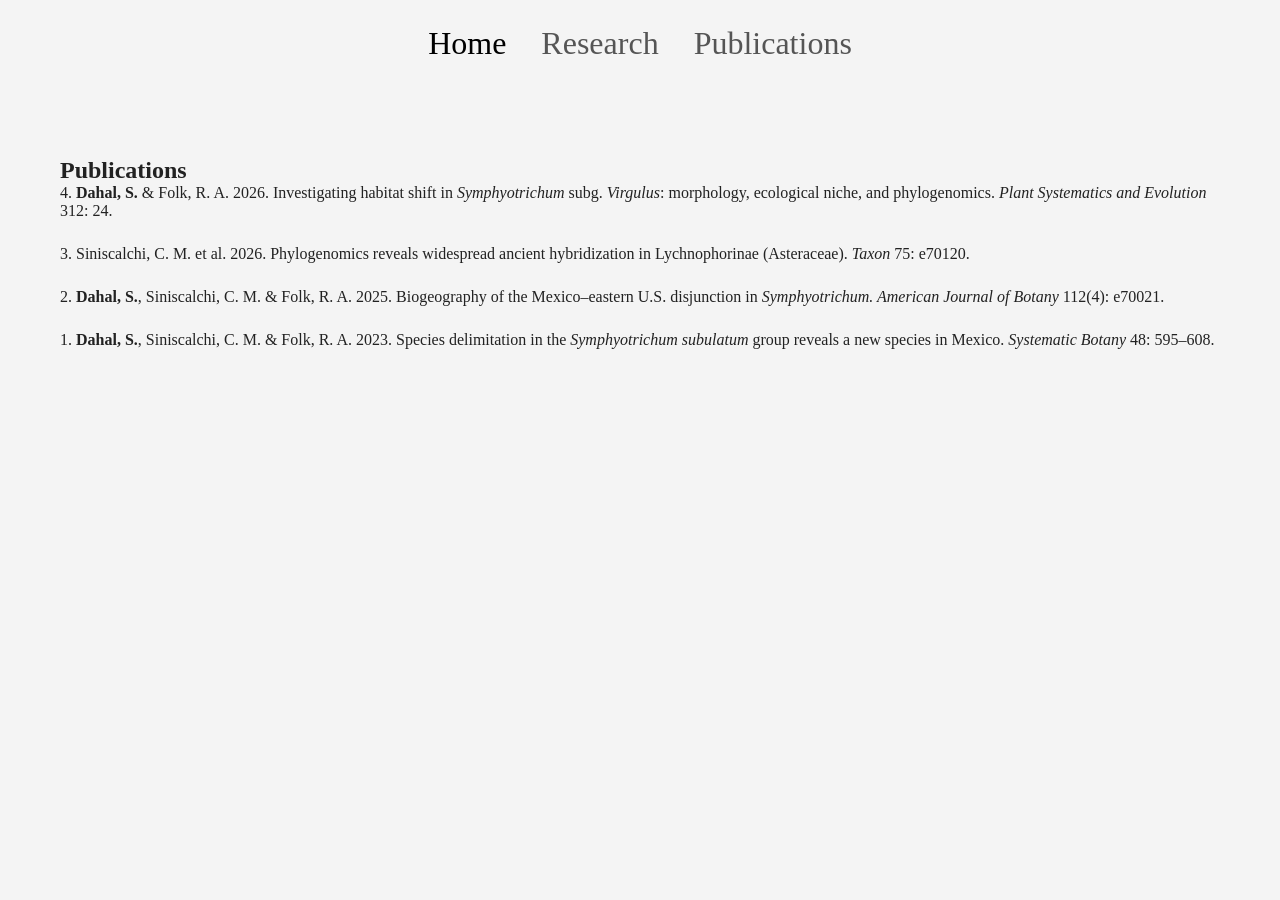
==== publications.html @ f384452b "Update publications.html" ====
<!DOCTYPE html>
<html lang="en">
<head>
    <meta charset="UTF-8">
    <meta name="viewport" content="width=device-width, initial-scale=1.0">
    <title>Publications - Sushil Dahal</title>
    <link rel="stylesheet" href="style.css">
</head>
<body>

<header>
    <nav>
        <ul>
            <li><a href="index.html" class="active">Home</a></li>
                <li><a href="research.html">Research</a></li>
                <li><a href="publications.html">Publications</a></li>
        </ul>
    </nav>
</header>

<section class="publications">
    <h2>Publications</h2>

<p style="margin-bottom: 25px;">
    4. <strong>Dahal, S.</strong> & Folk, R. A. 2026. Investigating habitat shift in <em>Symphyotrichum</em> subg. <em>Virgulus</em>: morphology, ecological
niche, and phylogenomics. <em>Plant Systematics and Evolution</em> 312: 24.
</p>
    
<p style="margin-bottom: 25px;">
    3. Siniscalchi, C. M. et al. 2026. Phylogenomics reveals widespread ancient hybridization in Lychnophorinae
(Asteraceae). <em>Taxon</em> 75: e70120.
</p>
    
<p style="margin-bottom: 25px;">
    2. <strong>Dahal, S.</strong>, Siniscalchi, C. M. & Folk, R. A. 2025. Biogeography of the Mexico–eastern U.S. disjunction in
<em>Symphyotrichum. American Journal of Botany</em> 112(4): e70021.
</p>
    
<p style="margin-bottom: 25px;">
    1. <strong>Dahal, S.</strong>, Siniscalchi, C. M. & Folk, R. A. 2023. Species delimitation in the <em>Symphyotrichum subulatum</em> group reveals a
new species in Mexico. <em>Systematic Botany</em> 48: 595–608.

</section>

</body>
</html>
---- style.css ----
* {
    margin: 0;
    padding: 0;
    box-sizing: border-box;
}

body {
    font-family: Georgia, serif;
    background: #f4f4f4;
    color: #222;
}

/* Navbar */

header {
    padding: 25px 0;
}

nav ul {
    list-style: none;
    display: flex;
    justify-content: center;
    align-items: center;
    gap: 35px;
}

nav a {
    text-decoration: none;
    color: #555;
    font-size: 2rem;
    font-weight: 500;
    transition: 0.3s;
}

nav a:hover,
nav .active {
    color: #000;
}

.social-icons {
    display: flex;
    gap: 25px;
    margin-left: 20px;
}

.social-icons a {
    color: #555;
    font-size: 2rem;
}

/* Hero Section */

.hero {
    display: flex;
    justify-content: center;
    align-items: center;
    gap: 50px;
    margin-top: 30px;
    flex-wrap: wrap;
}

.profile-image img {
    width: 320px;
    height: 320px;
    border-radius: 50%;
    object-fit: cover;
}

.hero-text h1 {
    font-size: 4rem;
    font-weight: 100;
}

.hero-text h2 {
    font-size: 3rem;
    margin-top: 10px;
    font-weight: 100;
}

.hero-text h3 {
    font-size: 2.5rem;
    color: gray;
    margin-top: 20px;
    font-weight: 100;
}

.divider {
    width: 100%;
    height: 1px;
    background: #ccc;
    margin: 15px 0;
}

/* About */

.about {
    max-width: 1000px;
    margin: 80px auto;
    text-align: center;
    padding: 0 20px;
}

.about h2 {
    font-size: 3rem;
    margin-bottom: 40px;
}

.about p {
    font-size: 1.8rem;
    line-height: 1.8;
    margin-bottom: 20px;
}


/* ==========================
   PUBLICATIONS SECTION
========================== */

.publications {
    max-width: 1200px;
    margin: 70px auto;
    padding: 0 20px;
}

.pub-header {
    text-align: center;
    margin-bottom: 40px;
}

.pub-header a {
    color: #666;
    font-size: 18px;
    text-decoration: underline;
}

.publication-grid {
    display: grid;
    grid-template-columns: repeat(2, 1fr);
    column-gap: 35px;
    row-gap: 50px;
}

.publication-card {
    background: #fff;
    border: 1px solid #ddd;
    border-radius: 4px;
    overflow: hidden;
    transition: 0.3s;
}

.publication-card:hover {
    box-shadow: 0 8px 25px rgba(0,0,0,0.12);
    transform: translateY(-4px);
}

.publication-card img {
    width: 100%;
    height: 320px;
    object-fit: cover;
    display: block;
}

.publication-content {
    padding: 25px;
}

.publication-content h3 {
    font-size: 1.9rem;
    line-height: 1.35;
    color: #222;
    margin-bottom: 15px;
    font-weight: 400;
}

.publication-content p {
    color: #555;
    line-height: 1.7;
    margin-bottom: 20px;
}

.journal {
    display: block;
    color: #888;
    font-size: 14px;
    margin-bottom: 20px;
}

.read-btn {
    display: inline-block;
    padding: 10px 18px;
    border: 1px solid #333;
    color: #333;
    text-decoration: none;
    border-radius: 4px;
    transition: 0.3s;
}

.read-btn:hover {
    background: #333;
    color: #fff;
}

/* ==========================
   RESPONSIVE
========================== */

@media (max-width: 900px) {

    .publication-grid {
        grid-template-columns: 1fr;
    }

    .publication-card img {
        height: 260px;
    }

    .publication-content h3 {
        font-size: 1.5rem;
    }
}
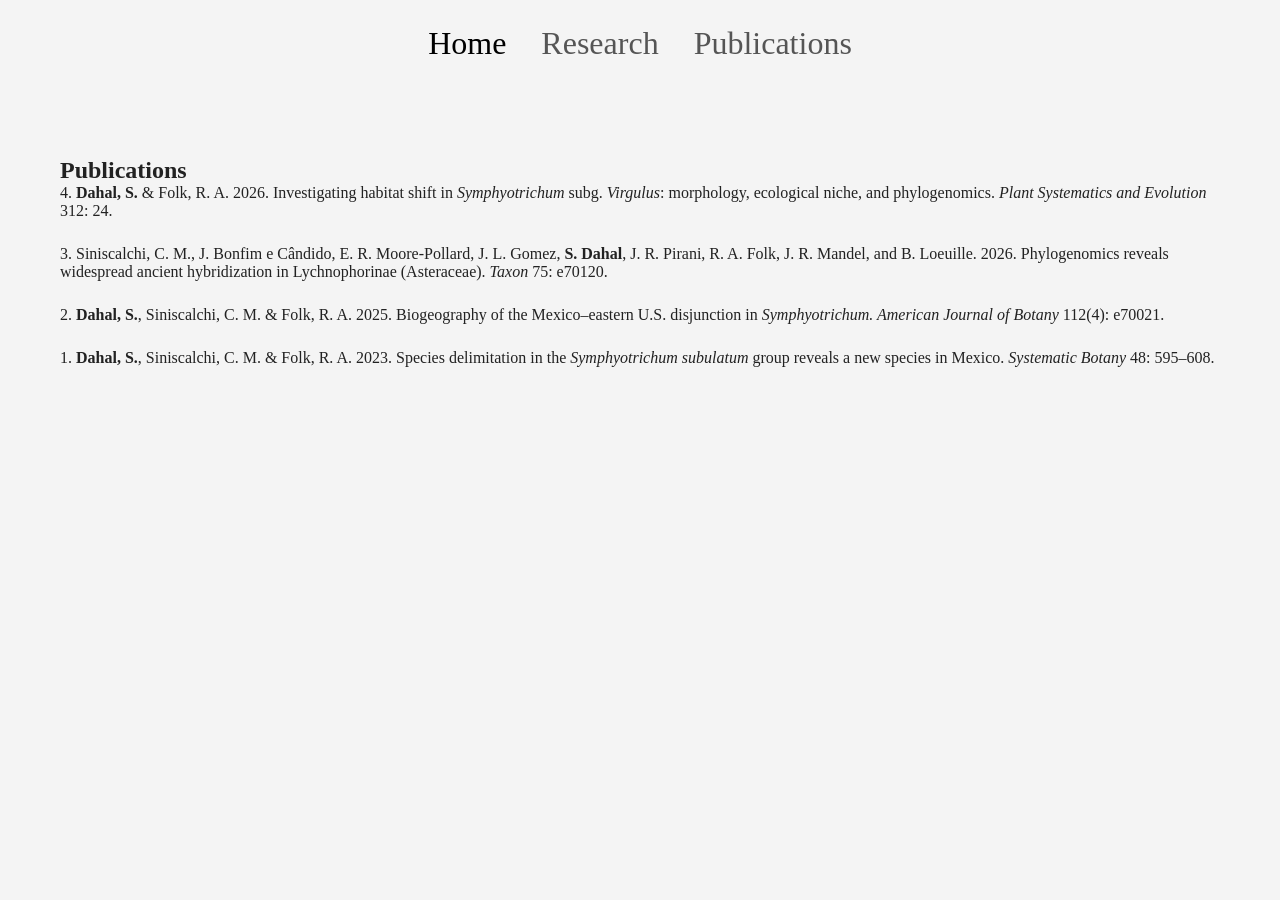
==== commit f074c4cc: "Update publications.html" ====
--- a/publications.html
+++ b/publications.html
@@ -27,7 +27,8 @@
 </p>
     
 <p style="margin-bottom: 25px;">
-    3. Siniscalchi, C. M. et al. 2026. Phylogenomics reveals widespread ancient hybridization in Lychnophorinae
+    3. Siniscalchi, C. M., J. Bonfim e Cândido, E. R. Moore-Pollard, J. L. Gomez, <strong>S. Dahal</strong>, J. R. Pirani, R. A.
+Folk, J. R. Mandel, and B. Loeuille. 2026. Phylogenomics reveals widespread ancient hybridization in Lychnophorinae
 (Asteraceae). <em>Taxon</em> 75: e70120.
 </p>
     
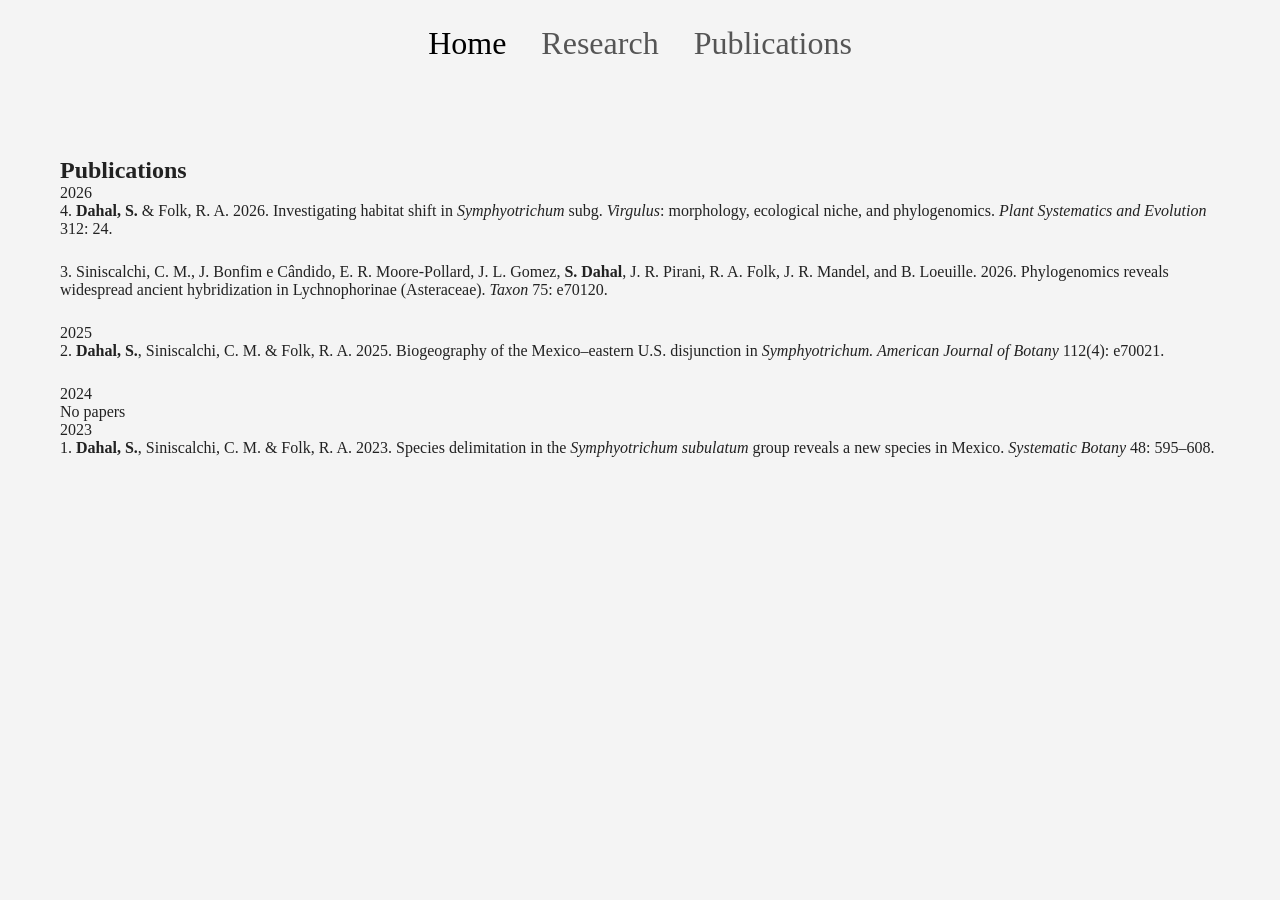
==== commit 812a9372: "Update publications.html" ====
--- a/publications.html
+++ b/publications.html
@@ -20,7 +20,10 @@
 
 <section class="publications">
     <h2>Publications</h2>
-
+<p>
+    2026
+</p>
+    
 <p style="margin-bottom: 25px;">
     4. <strong>Dahal, S.</strong> & Folk, R. A. 2026. Investigating habitat shift in <em>Symphyotrichum</em> subg. <em>Virgulus</em>: morphology, ecological
 niche, and phylogenomics. <em>Plant Systematics and Evolution</em> 312: 24.
@@ -31,12 +34,25 @@
 Folk, J. R. Mandel, and B. Loeuille. 2026. Phylogenomics reveals widespread ancient hybridization in Lychnophorinae
 (Asteraceae). <em>Taxon</em> 75: e70120.
 </p>
+
+    <p>
+        2025
+    </p>
     
 <p style="margin-bottom: 25px;">
     2. <strong>Dahal, S.</strong>, Siniscalchi, C. M. & Folk, R. A. 2025. Biogeography of the Mexico–eastern U.S. disjunction in
 <em>Symphyotrichum. American Journal of Botany</em> 112(4): e70021.
 </p>
-    
+
+    <p>
+        2024
+    </p>
+    <p>
+        No papers
+    </p>
+    <p>
+        2023
+    </p>
 <p style="margin-bottom: 25px;">
     1. <strong>Dahal, S.</strong>, Siniscalchi, C. M. & Folk, R. A. 2023. Species delimitation in the <em>Symphyotrichum subulatum</em> group reveals a
 new species in Mexico. <em>Systematic Botany</em> 48: 595–608.
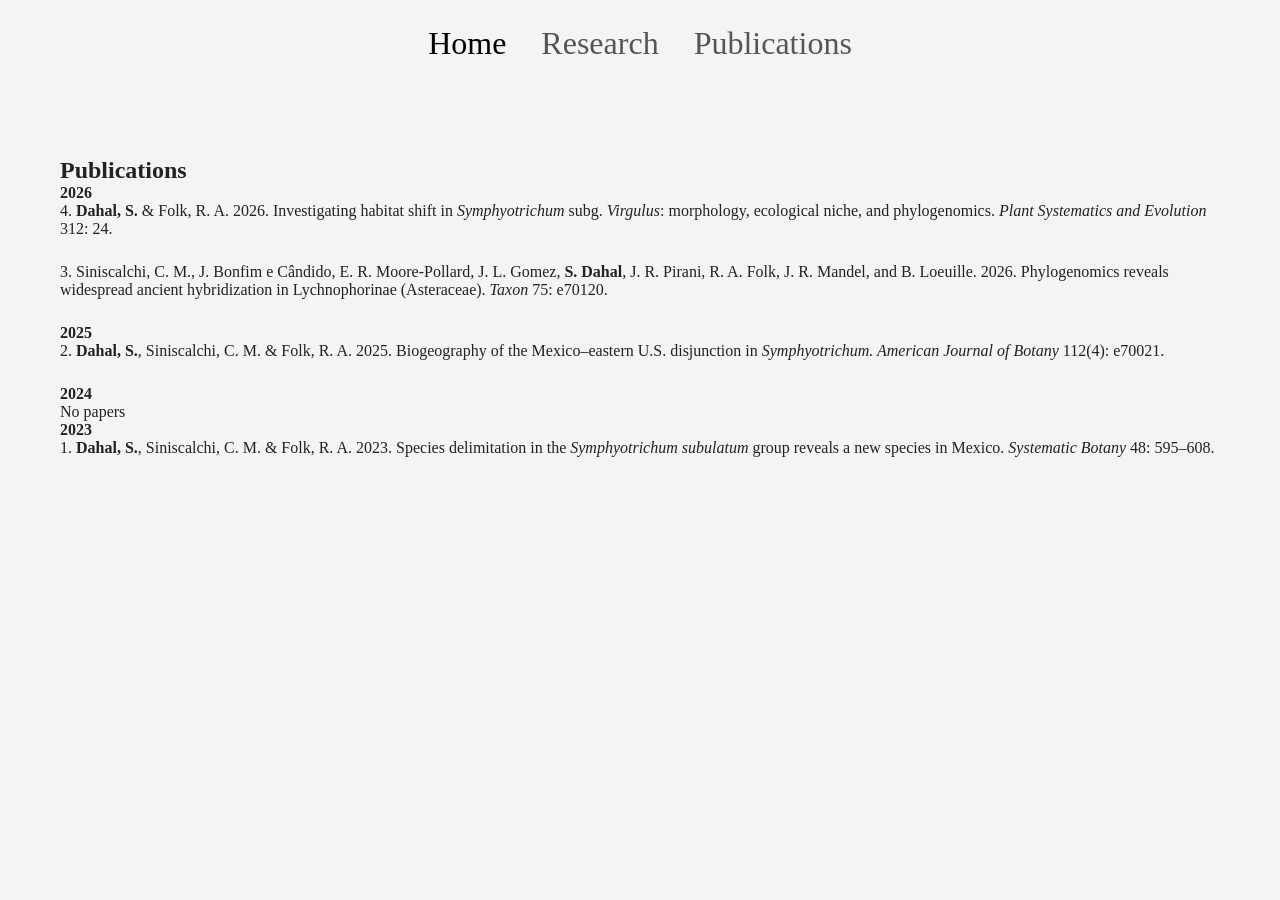
==== commit 5586ac63: "Update publications.html" ====
--- a/publications.html
+++ b/publications.html
@@ -21,7 +21,7 @@
 <section class="publications">
     <h2>Publications</h2>
 <p>
-    2026
+    <strong>2026</strong>
 </p>
     
 <p style="margin-bottom: 25px;">
@@ -36,7 +36,7 @@
 </p>
 
     <p>
-        2025
+        <strong>2025</strong>
     </p>
     
 <p style="margin-bottom: 25px;">
@@ -45,13 +45,13 @@
 </p>
 
     <p>
-        2024
+        <strong>2024</strong>
     </p>
     <p>
         No papers
     </p>
     <p>
-        2023
+        <strong>2023</strong>
     </p>
 <p style="margin-bottom: 25px;">
     1. <strong>Dahal, S.</strong>, Siniscalchi, C. M. & Folk, R. A. 2023. Species delimitation in the <em>Symphyotrichum subulatum</em> group reveals a
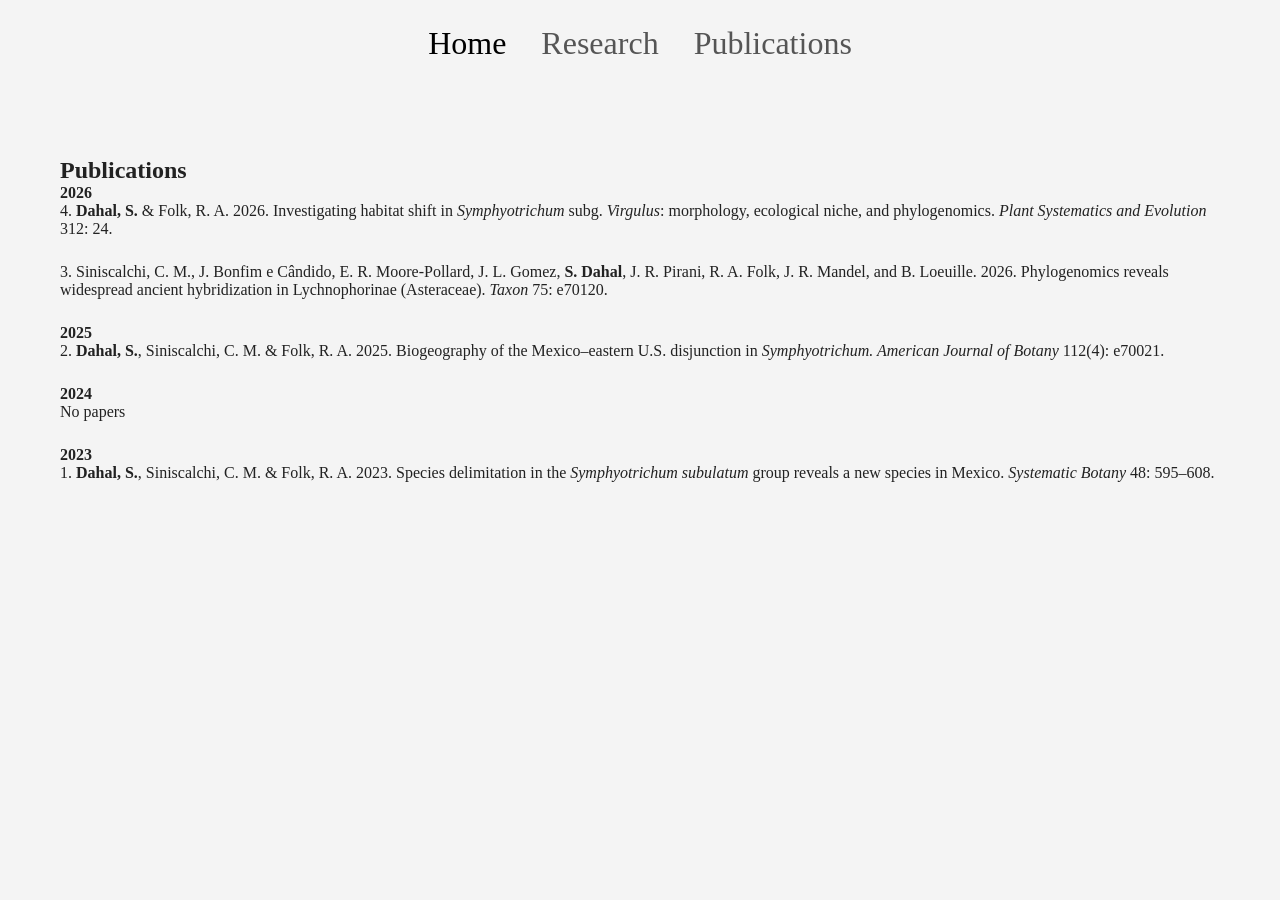
==== commit 19a5f15e: "Update publications.html" ====
--- a/publications.html
+++ b/publications.html
@@ -47,7 +47,7 @@
     <p>
         <strong>2024</strong>
     </p>
-    <p>
+    <p style="margin-bottom: 25px;">
         No papers
     </p>
     <p>
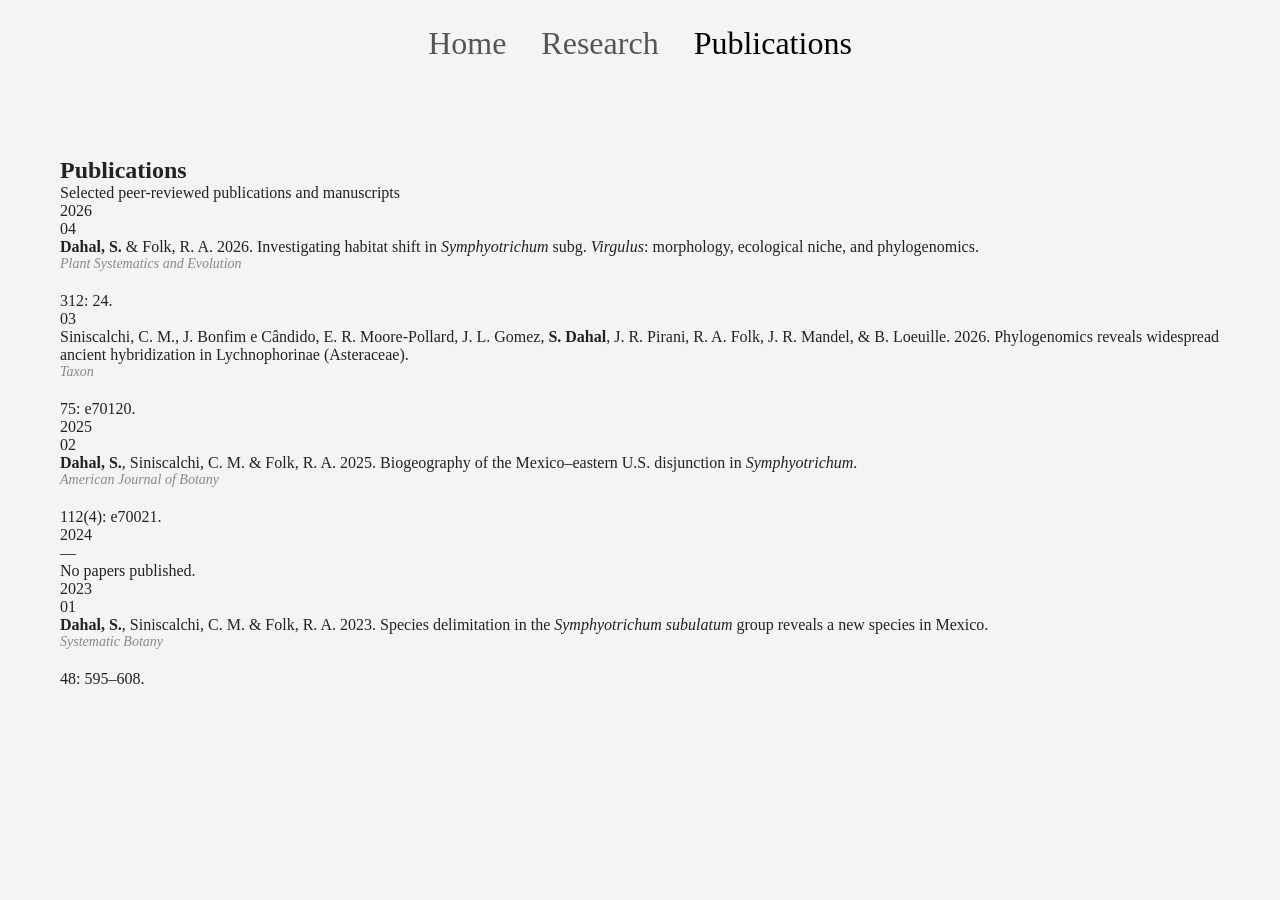
==== commit 33d8d261: "Update publications.html" ====
--- a/publications.html
+++ b/publications.html
@@ -6,56 +6,122 @@
     <title>Publications - Sushil Dahal</title>
     <link rel="stylesheet" href="style.css">
 </head>
+
 <body>
 
 <header>
     <nav>
         <ul>
-            <li><a href="index.html" class="active">Home</a></li>
-                <li><a href="research.html">Research</a></li>
-                <li><a href="publications.html">Publications</a></li>
+            <li><a href="index.html">Home</a></li>
+            <li><a href="research.html">Research</a></li>
+            <li><a href="publications.html" class="active">Publications</a></li>
         </ul>
     </nav>
 </header>
 
 <section class="publications">
-    <h2>Publications</h2>
-<p>
-    <strong>2026</strong>
-</p>
-    
-<p style="margin-bottom: 25px;">
-    4. <strong>Dahal, S.</strong> & Folk, R. A. 2026. Investigating habitat shift in <em>Symphyotrichum</em> subg. <em>Virgulus</em>: morphology, ecological
-niche, and phylogenomics. <em>Plant Systematics and Evolution</em> 312: 24.
-</p>
-    
-<p style="margin-bottom: 25px;">
-    3. Siniscalchi, C. M., J. Bonfim e Cândido, E. R. Moore-Pollard, J. L. Gomez, <strong>S. Dahal</strong>, J. R. Pirani, R. A.
-Folk, J. R. Mandel, and B. Loeuille. 2026. Phylogenomics reveals widespread ancient hybridization in Lychnophorinae
-(Asteraceae). <em>Taxon</em> 75: e70120.
-</p>
 
-    <p>
-        <strong>2025</strong>
-    </p>
-    
-<p style="margin-bottom: 25px;">
-    2. <strong>Dahal, S.</strong>, Siniscalchi, C. M. & Folk, R. A. 2025. Biogeography of the Mexico–eastern U.S. disjunction in
-<em>Symphyotrichum. American Journal of Botany</em> 112(4): e70021.
-</p>
+    <div class="publications-header">
+        <h2>Publications</h2>
+        <p>Selected peer-reviewed publications and manuscripts</p>
+    </div>
 
-    <p>
-        <strong>2024</strong>
-    </p>
-    <p style="margin-bottom: 25px;">
-        No papers
-    </p>
-    <p>
-        <strong>2023</strong>
-    </p>
-<p style="margin-bottom: 25px;">
-    1. <strong>Dahal, S.</strong>, Siniscalchi, C. M. & Folk, R. A. 2023. Species delimitation in the <em>Symphyotrichum subulatum</em> group reveals a
-new species in Mexico. <em>Systematic Botany</em> 48: 595–608.
+    <!-- 2026 -->
+    <div class="publication-year">
+        <div class="year-label">2026</div>
+
+        <div class="year-publications">
+
+            <article class="publication">
+                <div class="publication-number">04</div>
+                <div class="publication-text">
+                    <p>
+                        <strong>Dahal, S.</strong> &amp; Folk, R. A. 2026.
+                        Investigating habitat shift in <em>Symphyotrichum</em> subg.
+                        <em>Virgulus</em>: morphology, ecological niche, and phylogenomics.
+                        <span class="journal"><em>Plant Systematics and Evolution</em></span>
+                        312: 24.
+                    </p>
+                </div>
+            </article>
+
+            <article class="publication">
+                <div class="publication-number">03</div>
+                <div class="publication-text">
+                    <p>
+                        Siniscalchi, C. M., J. Bonfim e Cândido, E. R. Moore-Pollard,
+                        J. L. Gomez, <strong>S. Dahal</strong>, J. R. Pirani,
+                        R. A. Folk, J. R. Mandel, &amp; B. Loeuille. 2026.
+                        Phylogenomics reveals widespread ancient hybridization in
+                        Lychnophorinae (Asteraceae).
+                        <span class="journal"><em>Taxon</em></span>
+                        75: e70120.
+                    </p>
+                </div>
+            </article>
+
+        </div>
+    </div>
+
+    <!-- 2025 -->
+    <div class="publication-year">
+        <div class="year-label">2025</div>
+
+        <div class="year-publications">
+
+            <article class="publication">
+                <div class="publication-number">02</div>
+                <div class="publication-text">
+                    <p>
+                        <strong>Dahal, S.</strong>, Siniscalchi, C. M. &amp; Folk, R. A. 2025.
+                        Biogeography of the Mexico–eastern U.S. disjunction in
+                        <em>Symphyotrichum</em>.
+                        <span class="journal"><em>American Journal of Botany</em></span>
+                        112(4): e70021.
+                    </p>
+                </div>
+            </article>
+
+        </div>
+    </div>
+
+    <!-- 2024 -->
+    <div class="publication-year">
+        <div class="year-label">2024</div>
+
+        <div class="year-publications">
+
+            <article class="publication no-publications">
+                <div class="publication-number">—</div>
+                <div class="publication-text">
+                    <p>No papers published.</p>
+                </div>
+            </article>
+
+        </div>
+    </div>
+
+    <!-- 2023 -->
+    <div class="publication-year">
+        <div class="year-label">2023</div>
+
+        <div class="year-publications">
+
+            <article class="publication">
+                <div class="publication-number">01</div>
+                <div class="publication-text">
+                    <p>
+                        <strong>Dahal, S.</strong>, Siniscalchi, C. M. &amp; Folk, R. A. 2023.
+                        Species delimitation in the <em>Symphyotrichum subulatum</em> group
+                        reveals a new species in Mexico.
+                        <span class="journal"><em>Systematic Botany</em></span>
+                        48: 595–608.
+                    </p>
+                </div>
+            </article>
+
+        </div>
+    </div>
 
 </section>
 
--- a/style.css
+++ b/style.css
@@ -199,6 +199,103 @@
     background: #333;
     color: #fff;
 }
+/* ==========================
+   RESEARCH SECTION
+========================== */
+.research {
+    max-width: 1200px;
+    margin: 70px auto;
+    padding: 0 30px;
+}
+
+.research h2 {
+    text-align: center;
+    margin-bottom: 50px;
+}
+
+.research-intro {
+    max-width: 1100px;
+    margin: 0 auto 50px;
+    display: flex;
+    align-items: flex-start;
+    gap: 50px;
+}
+
+.research-text {
+    flex: 1;
+    min-width: 0;
+}
+
+.research-text p {
+    color: #555;
+    line-height: 1.7;
+    margin: 0 0 25px;
+}
+
+.research-title {
+    max-width: 1100px;
+    margin: 45px auto 25px;
+}
+
+.research-title p {
+    color: #333;
+    line-height: 1.6;
+    margin: 0;
+}
+
+.research-heading {
+    max-width: 1100px;
+    margin: 50px auto 25px;
+}
+
+.research-heading p {
+    color: #222;
+    margin: 0;
+    letter-spacing: 0.3px;
+}
+
+.research-figure {
+    flex: 0 0 320px;
+    width: 320px;
+    margin: 0;
+}
+
+.research-figure img {
+    width: 100%;
+    height: auto;
+    display: block;
+    border-radius: 4px;
+}
+
+.research-figure figcaption {
+    margin-top: 12px;
+    color: #666;
+    font-size: 13px;
+    line-height: 1.5;
+}
+
+.future-research {
+    margin-bottom: 30px;
+}
+
+/* Mobile layout */
+@media (max-width: 768px) {
+    .research {
+        padding: 0 20px;
+    }
+
+    .research-intro {
+        flex-direction: column;
+        gap: 25px;
+    }
+
+    .research-figure {
+        width: 75%;
+        max-width: 320px;
+        flex: none;
+        margin: 0 auto;
+    }
+}
 
 /* ==========================
    RESPONSIVE
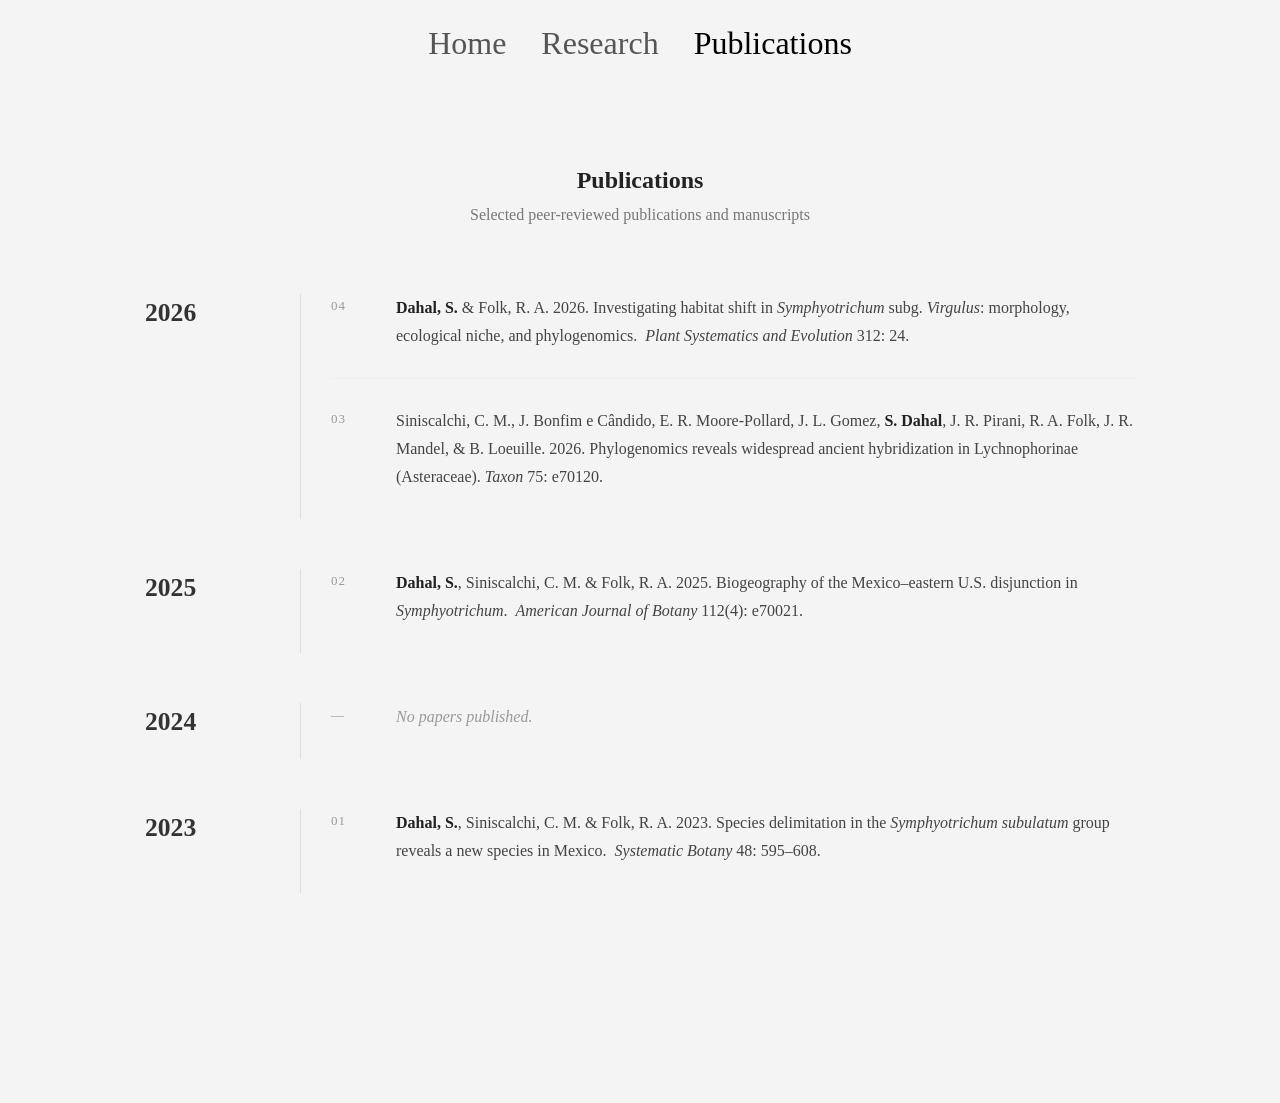
==== commit 3e529967: "Update publications.html" ====
--- a/publications.html
+++ b/publications.html
@@ -39,8 +39,7 @@
                         <strong>Dahal, S.</strong> &amp; Folk, R. A. 2026.
                         Investigating habitat shift in <em>Symphyotrichum</em> subg.
                         <em>Virgulus</em>: morphology, ecological niche, and phylogenomics.
-                        <span class="journal"><em>Plant Systematics and Evolution</em></span>
-                        312: 24.
+                        <span class="journal"><em>Plant Systematics and Evolution</em></span> 312: 24.
                     </p>
                 </div>
             </article>
@@ -53,9 +52,7 @@
                         J. L. Gomez, <strong>S. Dahal</strong>, J. R. Pirani,
                         R. A. Folk, J. R. Mandel, &amp; B. Loeuille. 2026.
                         Phylogenomics reveals widespread ancient hybridization in
-                        Lychnophorinae (Asteraceae).
-                        <span class="journal"><em>Taxon</em></span>
-                        75: e70120.
+                        Lychnophorinae (Asteraceae).<span class="journal"><em>Taxon</em></span> 75: e70120.
                     </p>
                 </div>
             </article>
@@ -75,9 +72,7 @@
                     <p>
                         <strong>Dahal, S.</strong>, Siniscalchi, C. M. &amp; Folk, R. A. 2025.
                         Biogeography of the Mexico–eastern U.S. disjunction in
-                        <em>Symphyotrichum</em>.
-                        <span class="journal"><em>American Journal of Botany</em></span>
-                        112(4): e70021.
+                        <em>Symphyotrichum</em>. <span class="journal"><em>American Journal of Botany</em></span> 112(4): e70021.
                     </p>
                 </div>
             </article>
@@ -113,9 +108,7 @@
                     <p>
                         <strong>Dahal, S.</strong>, Siniscalchi, C. M. &amp; Folk, R. A. 2023.
                         Species delimitation in the <em>Symphyotrichum subulatum</em> group
-                        reveals a new species in Mexico.
-                        <span class="journal"><em>Systematic Botany</em></span>
-                        48: 595–608.
+                        reveals a new species in Mexico. <span class="journal"><em>Systematic Botany</em></span> 48: 595–608.
                     </p>
                 </div>
             </article>
--- a/style.css
+++ b/style.css
@@ -112,92 +112,151 @@
 }
 
 
-/* ==========================
-   PUBLICATIONS SECTION
-========================== */
+/* =========================
+   PUBLICATIONS
+   ========================= */
 
 .publications {
-    max-width: 1200px;
-    margin: 70px auto;
-    padding: 0 20px;
-}
-
-.pub-header {
+    max-width: 1050px;
+    margin: 80px auto;
+    padding: 0 30px 80px;
+}
+
+.publications-header {
     text-align: center;
-    margin-bottom: 40px;
-}
-
-.pub-header a {
-    color: #666;
-    font-size: 18px;
-    text-decoration: underline;
-}
-
-.publication-grid {
+    margin-bottom: 70px;
+}
+
+.publications-header h2 {
+    margin-bottom: 12px;
+}
+
+.publications-header p {
+    color: #777;
+    font-size: 16px;
+    margin: 0;
+}
+
+/* Year section */
+.publication-year {
     display: grid;
-    grid-template-columns: repeat(2, 1fr);
-    column-gap: 35px;
-    row-gap: 50px;
-}
-
-.publication-card {
-    background: #fff;
-    border: 1px solid #ddd;
-    border-radius: 4px;
-    overflow: hidden;
-    transition: 0.3s;
-}
-
-.publication-card:hover {
-    box-shadow: 0 8px 25px rgba(0,0,0,0.12);
-    transform: translateY(-4px);
-}
-
-.publication-card img {
-    width: 100%;
-    height: 320px;
-    object-fit: cover;
-    display: block;
-}
-
-.publication-content {
-    padding: 25px;
-}
-
-.publication-content h3 {
-    font-size: 1.9rem;
-    line-height: 1.35;
+    grid-template-columns: 110px 1fr;
+    column-gap: 45px;
+    margin-bottom: 50px;
+}
+
+/* Year */
+.year-label {
+    font-size: 1.6rem;
+    font-weight: 600;
+    color: #333;
+    padding-top: 4px;
+    position: sticky;
+    top: 100px;
+}
+
+/* Publication list */
+.year-publications {
+    border-left: 1px solid #ddd;
+    padding-left: 30px;
+}
+
+/* Individual publication */
+.publication {
+    display: grid;
+    grid-template-columns: 45px 1fr;
+    column-gap: 20px;
+    padding: 0 0 28px;
+    margin-bottom: 28px;
+    border-bottom: 1px solid #eee;
+}
+
+.publication:last-child {
+    border-bottom: none;
+    margin-bottom: 0;
+}
+
+/* Publication number */
+.publication-number {
+    font-size: 13px;
+    color: #999;
+    padding-top: 4px;
+    letter-spacing: 1px;
+}
+
+/* Publication text */
+.publication-text p {
+    margin: 0;
+    color: #444;
+    font-size: 16px;
+    line-height: 1.75;
+}
+
+/* Highlight your name */
+.publication-text strong {
     color: #222;
-    margin-bottom: 15px;
-    font-weight: 400;
-}
-
-.publication-content p {
-    color: #555;
-    line-height: 1.7;
-    margin-bottom: 20px;
-}
-
+    font-weight: 700;
+}
+
+/* Journal */
 .journal {
-    display: block;
-    color: #888;
-    font-size: 14px;
-    margin-bottom: 20px;
-}
-
-.read-btn {
-    display: inline-block;
-    padding: 10px 18px;
-    border: 1px solid #333;
-    color: #333;
-    text-decoration: none;
-    border-radius: 4px;
-    transition: 0.3s;
-}
-
-.read-btn:hover {
-    background: #333;
-    color: #fff;
+    margin-left: 4px;
+}
+
+/* No publication */
+.no-publications .publication-text p {
+    color: #999;
+    font-style: italic;
+}
+
+/* Hover effect */
+.publication {
+    transition: transform 0.2s ease;
+}
+
+.publication:hover {
+    transform: translateX(5px);
+}
+
+/* Mobile */
+@media (max-width: 768px) {
+
+    .publications {
+        margin: 60px auto;
+        padding: 0 20px 50px;
+    }
+
+    .publications-header {
+        margin-bottom: 50px;
+    }
+
+    .publication-year {
+        grid-template-columns: 1fr;
+        row-gap: 15px;
+        margin-bottom: 40px;
+    }
+
+    .year-label {
+        position: static;
+        font-size: 1.4rem;
+    }
+
+    .year-publications {
+        border-left: none;
+        border-top: 1px solid #ddd;
+        padding-left: 0;
+        padding-top: 20px;
+    }
+
+    .publication {
+        grid-template-columns: 35px 1fr;
+        column-gap: 12px;
+    }
+
+    .publication-text p {
+        font-size: 15px;
+        line-height: 1.65;
+    }
 }
 /* ==========================
    RESEARCH SECTION
